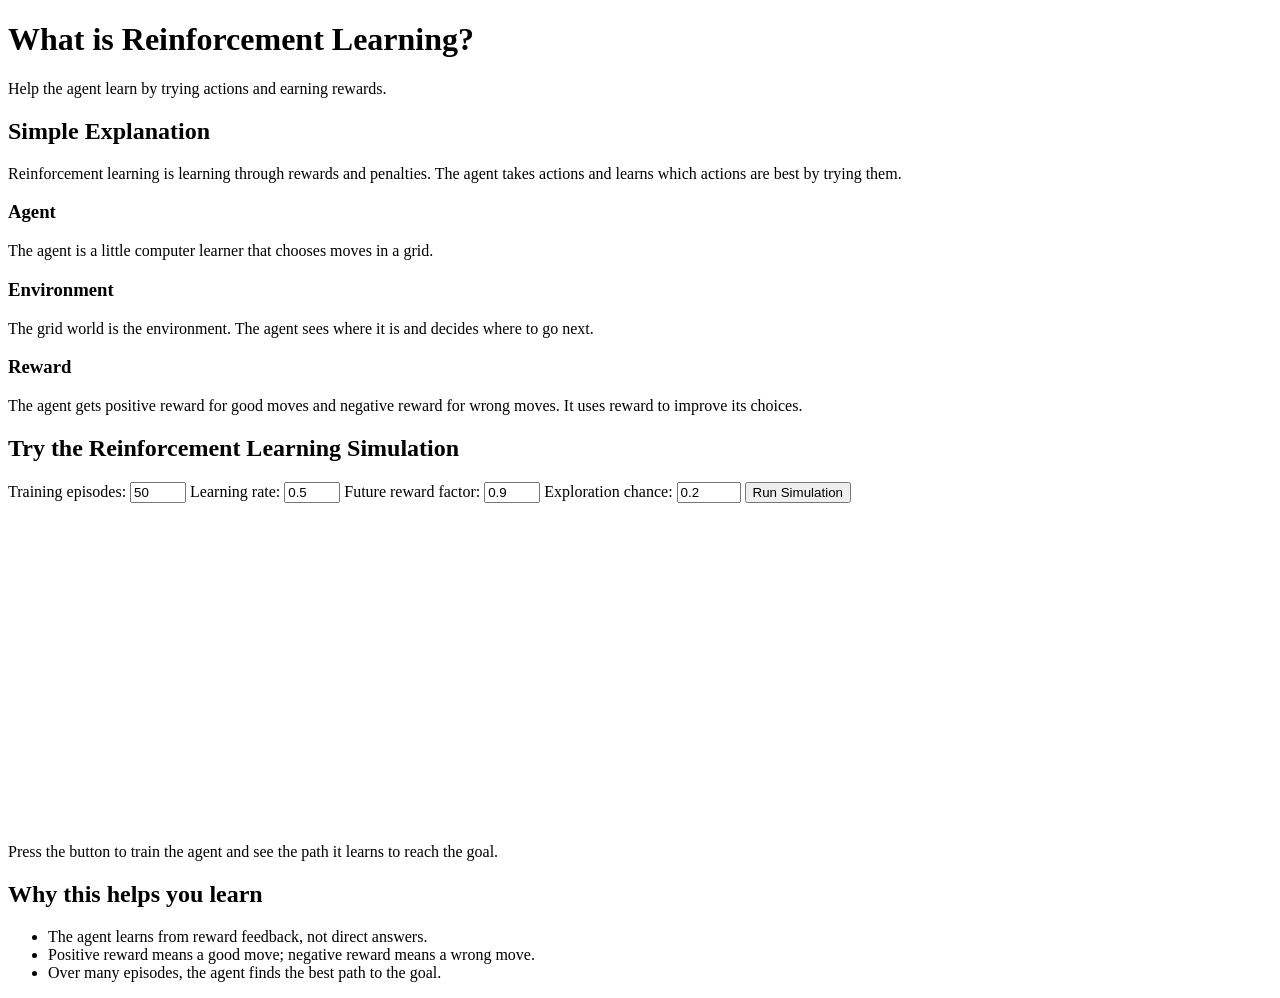
==== machine learning/templates/index.html @ 1ff3c26f "Add files via upload" ====
<!DOCTYPE html>
<html lang="en">
<head>
    <meta charset="UTF-8" />
    <meta name="viewport" content="width=device-width, initial-scale=1.0" />
    <title>Reinforcement Learning for Middle School</title>
    <link rel="stylesheet" href="/static/style.css" />
</head>
<body>
    <header>
        <h1>What is Reinforcement Learning?</h1>
        <p>Help the agent learn by trying actions and earning rewards.</p>
    </header>

    <section class="explanation">
        <h2>Simple Explanation</h2>
        <p>Reinforcement learning is learning through rewards and penalties. The agent takes actions and learns which actions are best by trying them.</p>
        <div class="box">
            <h3>Agent</h3>
            <p>The agent is a little computer learner that chooses moves in a grid.</p>
        </div>
        <div class="box">
            <h3>Environment</h3>
            <p>The grid world is the environment. The agent sees where it is and decides where to go next.</p>
        </div>
        <div class="box">
            <h3>Reward</h3>
            <p>The agent gets positive reward for good moves and negative reward for wrong moves. It uses reward to improve its choices.</p>
        </div>
    </section>

    <section class="interactive">
        <h2>Try the Reinforcement Learning Simulation</h2>
        <div class="controls">
            <label>Training episodes: <input id="episodes" type="number" min="5" max="200" value="50" /></label>
            <label>Learning rate: <input id="alpha" type="number" min="0.1" max="1.0" step="0.1" value="0.5" /></label>
            <label>Future reward factor: <input id="gamma" type="number" min="0.0" max="1.0" step="0.1" value="0.9" /></label>
            <label>Exploration chance: <input id="epsilon" type="number" min="0.0" max="1.0" step="0.05" value="0.2" /></label>
            <button id="simulateButton">Run Simulation</button>
        </div>

        <div class="results">
            <div class="plot-container">
                <canvas id="plotCanvas" width="620" height="320"></canvas>
            </div>
            <div class="summary" id="summary">
                <p>Press the button to train the agent and see the path it learns to reach the goal.</p>
            </div>
        </div>
    </section>

    <section class="notes">
        <h2>Why this helps you learn</h2>
        <ul>
            <li>The agent learns from reward feedback, not direct answers.</li>
            <li>Positive reward means a good move; negative reward means a wrong move.</li>
            <li>Over many episodes, the agent finds the best path to the goal.</li>
        </ul>
    </section>

    <script src="/static/script.js"></script>
</body>
</html>
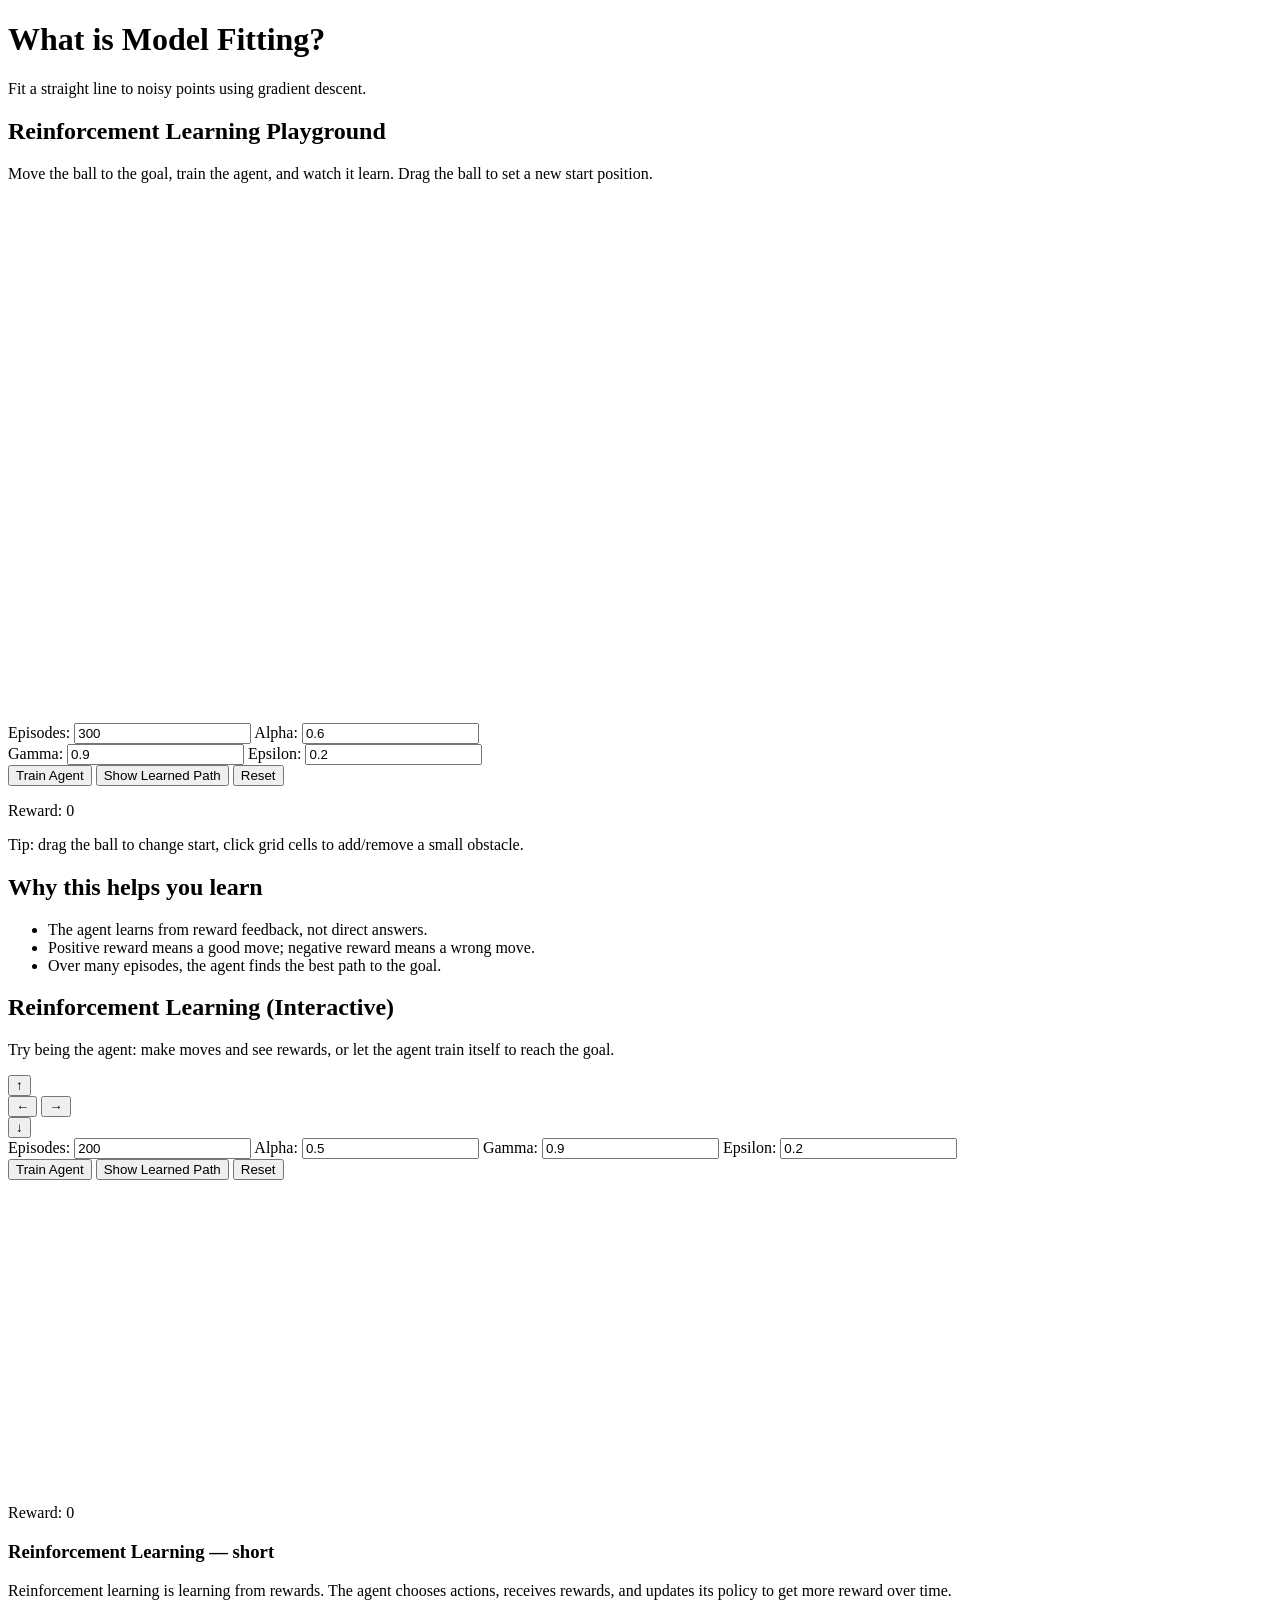
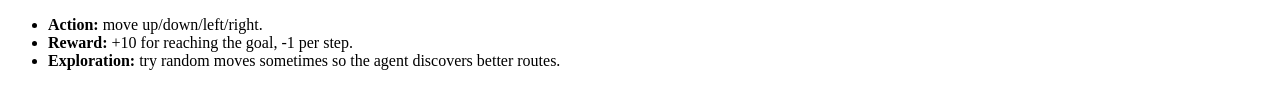
==== commit f9158f5a: "Add files via upload" ====
--- a/machine learning/templates/index.html
+++ b/machine learning/templates/index.html
@@ -3,48 +3,41 @@
 <head>
     <meta charset="UTF-8" />
     <meta name="viewport" content="width=device-width, initial-scale=1.0" />
-    <title>Reinforcement Learning for Middle School</title>
+    <title>Line Fitting Demo for Middle School</title>
     <link rel="stylesheet" href="/static/style.css" />
 </head>
 <body>
     <header>
-        <h1>What is Reinforcement Learning?</h1>
-        <p>Help the agent learn by trying actions and earning rewards.</p>
+        <h1>What is Model Fitting?</h1>
+        <p>Fit a straight line to noisy points using gradient descent.</p>
     </header>
 
-    <section class="explanation">
-        <h2>Simple Explanation</h2>
-        <p>Reinforcement learning is learning through rewards and penalties. The agent takes actions and learns which actions are best by trying them.</p>
-        <div class="box">
-            <h3>Agent</h3>
-            <p>The agent is a little computer learner that chooses moves in a grid.</p>
-        </div>
-        <div class="box">
-            <h3>Environment</h3>
-            <p>The grid world is the environment. The agent sees where it is and decides where to go next.</p>
-        </div>
-        <div class="box">
-            <h3>Reward</h3>
-            <p>The agent gets positive reward for good moves and negative reward for wrong moves. It uses reward to improve its choices.</p>
-        </div>
-    </section>
+    <section class="interactive rl-only">
+        <h2>Reinforcement Learning Playground</h2>
+        <p>Move the ball to the goal, train the agent, and watch it learn. Drag the ball to set a new start position.</p>
 
-    <section class="interactive">
-        <h2>Try the Reinforcement Learning Simulation</h2>
-        <div class="controls">
-            <label>Training episodes: <input id="episodes" type="number" min="5" max="200" value="50" /></label>
-            <label>Learning rate: <input id="alpha" type="number" min="0.1" max="1.0" step="0.1" value="0.5" /></label>
-            <label>Future reward factor: <input id="gamma" type="number" min="0.0" max="1.0" step="0.1" value="0.9" /></label>
-            <label>Exploration chance: <input id="epsilon" type="number" min="0.0" max="1.0" step="0.05" value="0.2" /></label>
-            <button id="simulateButton">Run Simulation</button>
-        </div>
-
-        <div class="results">
-            <div class="plot-container">
-                <canvas id="plotCanvas" width="620" height="320"></canvas>
+        <div class="rl-controls-main">
+            <div class="rl-canvas-wrap">
+                <canvas id="rlCanvas" width="520" height="520"></canvas>
             </div>
-            <div class="summary" id="summary">
-                <p>Press the button to train the agent and see the path it learns to reach the goal.</p>
+            <div class="rl-panel">
+                <div class="panel-row">
+                    <label>Episodes: <input id="rl-episodes" type="number" value="300" min="1"/></label>
+                    <label>Alpha: <input id="rl-alpha" type="number" step="0.05" value="0.6"/></label>
+                </div>
+                <div class="panel-row">
+                    <label>Gamma: <input id="rl-gamma" type="number" step="0.05" value="0.9"/></label>
+                    <label>Epsilon: <input id="rl-epsilon" type="number" step="0.05" value="0.2"/></label>
+                </div>
+                <div class="panel-row action-row">
+                    <button id="rl-train">Train Agent</button>
+                    <button id="rl-run">Show Learned Path</button>
+                    <button id="rl-reset">Reset</button>
+                </div>
+                <div class="panel-info">
+                    <p>Reward: <span id="rl-reward">0</span></p>
+                    <p>Tip: drag the ball to change start, click grid cells to add/remove a small obstacle.</p>
+                </div>
             </div>
         </div>
     </section>
@@ -58,6 +51,49 @@
         </ul>
     </section>
 
+    <section class="rl-demo">
+        <h2>Reinforcement Learning (Interactive)</h2>
+        <p>Try being the agent: make moves and see rewards, or let the agent train itself to reach the goal.</p>
+
+        <div class="rl-controls">
+            <div class="rl-buttons">
+                <button id="rl-up">↑</button>
+                <div>
+                    <button id="rl-left">←</button>
+                    <button id="rl-right">→</button>
+                </div>
+                <button id="rl-down">↓</button>
+            </div>
+
+            <div class="rl-settings">
+                <label>Episodes: <input id="rl-episodes" type="number" value="200" min="1"/></label>
+                <label>Alpha: <input id="rl-alpha" type="number" step="0.05" value="0.5"/></label>
+                <label>Gamma: <input id="rl-gamma" type="number" step="0.05" value="0.9"/></label>
+                <label>Epsilon: <input id="rl-epsilon" type="number" step="0.05" value="0.2"/></label>
+                <div class="rl-action-row">
+                    <button id="rl-train">Train Agent</button>
+                    <button id="rl-run">Show Learned Path</button>
+                    <button id="rl-reset">Reset</button>
+                </div>
+            </div>
+        </div>
+
+        <div class="rl-display">
+            <canvas id="rlCanvas" width="320" height="320"></canvas>
+            <div id="rl-info">Reward: <span id="rl-reward">0</span></div>
+        </div>
+
+        <div class="rl-explain box">
+            <h3>Reinforcement Learning — short</h3>
+            <p>Reinforcement learning is learning from rewards. The agent chooses actions, receives rewards, and updates its policy to get more reward over time.</p>
+            <ul>
+                <li><strong>Action:</strong> move up/down/left/right.</li>
+                <li><strong>Reward:</strong> +10 for reaching the goal, -1 per step.</li>
+                <li><strong>Exploration:</strong> try random moves sometimes so the agent discovers better routes.</li>
+            </ul>
+        </div>
+    </section>
+
     <script src="/static/script.js"></script>
 </body>
 </html>
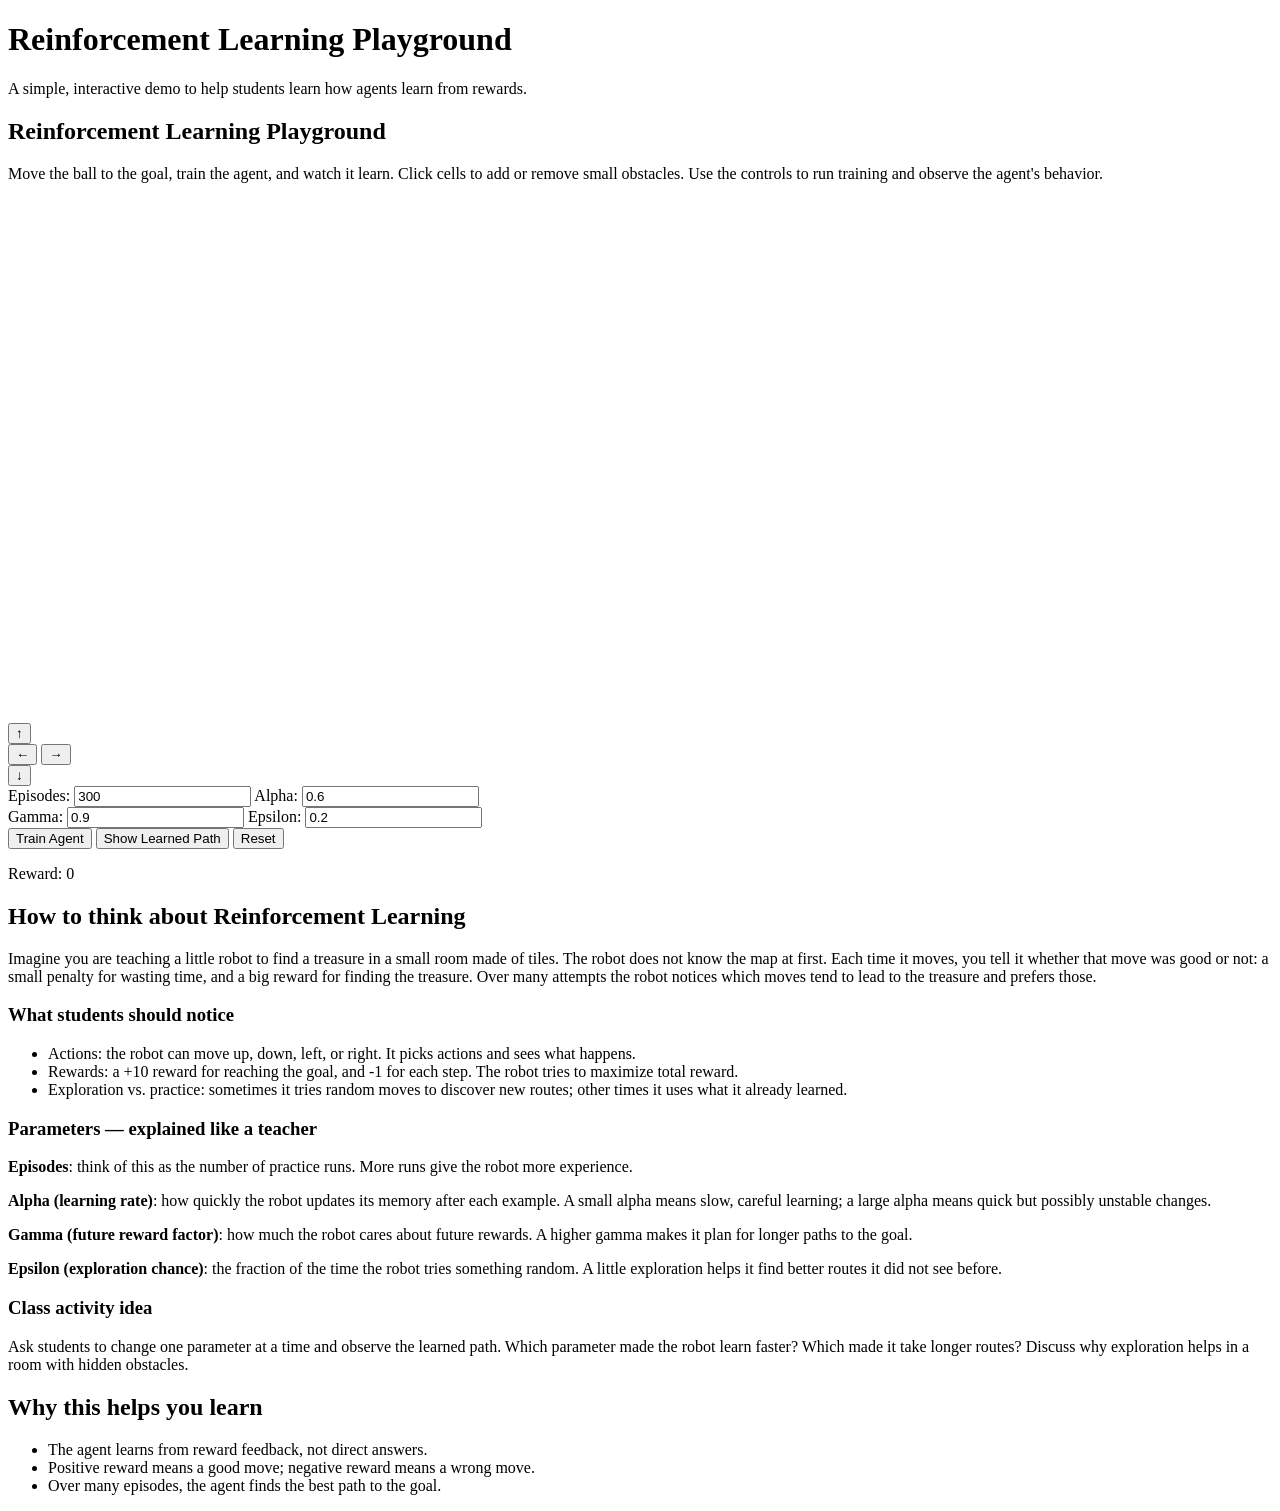
==== commit 5c83de57: "Add files via upload" ====
--- a/machine learning/templates/index.html
+++ b/machine learning/templates/index.html
@@ -3,23 +3,31 @@
 <head>
     <meta charset="UTF-8" />
     <meta name="viewport" content="width=device-width, initial-scale=1.0" />
-    <title>Line Fitting Demo for Middle School</title>
+    <title>Reinforcement Learning Playground for Middle School</title>
     <link rel="stylesheet" href="/static/style.css" />
 </head>
 <body>
     <header>
-        <h1>What is Model Fitting?</h1>
-        <p>Fit a straight line to noisy points using gradient descent.</p>
+        <h1>Reinforcement Learning Playground</h1>
+        <p>A simple, interactive demo to help students learn how agents learn from rewards.</p>
     </header>
 
     <section class="interactive rl-only">
         <h2>Reinforcement Learning Playground</h2>
-        <p>Move the ball to the goal, train the agent, and watch it learn. Drag the ball to set a new start position.</p>
+        <p>Move the ball to the goal, train the agent, and watch it learn. Click cells to add or remove small obstacles. Use the controls to run training and observe the agent's behavior.</p>
 
         <div class="rl-controls-main">
-            <div class="rl-canvas-wrap">
-                <canvas id="rlCanvas" width="520" height="520"></canvas>
-            </div>
+                    <div class="rl-canvas-wrap">
+                    <canvas id="rlCanvas" width="520" height="520"></canvas>
+                    <div class="rl-arrows">
+                        <button id="rl-up" class="arrow">↑</button>
+                        <div class="rl-left-right">
+                            <button id="rl-left" class="arrow">←</button>
+                            <button id="rl-right" class="arrow">→</button>
+                        </div>
+                        <button id="rl-down" class="arrow">↓</button>
+                    </div>
+                </div>
             <div class="rl-panel">
                 <div class="panel-row">
                     <label>Episodes: <input id="rl-episodes" type="number" value="300" min="1"/></label>
@@ -36,10 +44,30 @@
                 </div>
                 <div class="panel-info">
                     <p>Reward: <span id="rl-reward">0</span></p>
-                    <p>Tip: drag the ball to change start, click grid cells to add/remove a small obstacle.</p>
                 </div>
             </div>
         </div>
+    </section>
+
+    <section class="rl-teacher box">
+        <h2>How to think about Reinforcement Learning</h2>
+        <p>Imagine you are teaching a little robot to find a treasure in a small room made of tiles. The robot does not know the map at first. Each time it moves, you tell it whether that move was good or not: a small penalty for wasting time, and a big reward for finding the treasure. Over many attempts the robot notices which moves tend to lead to the treasure and prefers those.</p>
+
+        <h3>What students should notice</h3>
+        <ul>
+            <li>Actions: the robot can move up, down, left, or right. It picks actions and sees what happens.</li>
+            <li>Rewards: a +10 reward for reaching the goal, and -1 for each step. The robot tries to maximize total reward.</li>
+            <li>Exploration vs. practice: sometimes it tries random moves to discover new routes; other times it uses what it already learned.</li>
+        </ul>
+
+        <h3>Parameters — explained like a teacher</h3>
+        <p><strong>Episodes</strong>: think of this as the number of practice runs. More runs give the robot more experience.</p>
+        <p><strong>Alpha (learning rate)</strong>: how quickly the robot updates its memory after each example. A small alpha means slow, careful learning; a large alpha means quick but possibly unstable changes.</p>
+        <p><strong>Gamma (future reward factor)</strong>: how much the robot cares about future rewards. A higher gamma makes it plan for longer paths to the goal.</p>
+        <p><strong>Epsilon (exploration chance)</strong>: the fraction of the time the robot tries something random. A little exploration helps it find better routes it did not see before.</p>
+
+        <h3>Class activity idea</h3>
+        <p>Ask students to change one parameter at a time and observe the learned path. Which parameter made the robot learn faster? Which made it take longer routes? Discuss why exploration helps in a room with hidden obstacles.</p>
     </section>
 
     <section class="notes">
@@ -51,48 +79,7 @@
         </ul>
     </section>
 
-    <section class="rl-demo">
-        <h2>Reinforcement Learning (Interactive)</h2>
-        <p>Try being the agent: make moves and see rewards, or let the agent train itself to reach the goal.</p>
-
-        <div class="rl-controls">
-            <div class="rl-buttons">
-                <button id="rl-up">↑</button>
-                <div>
-                    <button id="rl-left">←</button>
-                    <button id="rl-right">→</button>
-                </div>
-                <button id="rl-down">↓</button>
-            </div>
-
-            <div class="rl-settings">
-                <label>Episodes: <input id="rl-episodes" type="number" value="200" min="1"/></label>
-                <label>Alpha: <input id="rl-alpha" type="number" step="0.05" value="0.5"/></label>
-                <label>Gamma: <input id="rl-gamma" type="number" step="0.05" value="0.9"/></label>
-                <label>Epsilon: <input id="rl-epsilon" type="number" step="0.05" value="0.2"/></label>
-                <div class="rl-action-row">
-                    <button id="rl-train">Train Agent</button>
-                    <button id="rl-run">Show Learned Path</button>
-                    <button id="rl-reset">Reset</button>
-                </div>
-            </div>
-        </div>
-
-        <div class="rl-display">
-            <canvas id="rlCanvas" width="320" height="320"></canvas>
-            <div id="rl-info">Reward: <span id="rl-reward">0</span></div>
-        </div>
-
-        <div class="rl-explain box">
-            <h3>Reinforcement Learning — short</h3>
-            <p>Reinforcement learning is learning from rewards. The agent chooses actions, receives rewards, and updates its policy to get more reward over time.</p>
-            <ul>
-                <li><strong>Action:</strong> move up/down/left/right.</li>
-                <li><strong>Reward:</strong> +10 for reaching the goal, -1 per step.</li>
-                <li><strong>Exploration:</strong> try random moves sometimes so the agent discovers better routes.</li>
-            </ul>
-        </div>
-    </section>
+    <!-- single RL playground kept above; no extra section here -->
 
     <script src="/static/script.js"></script>
 </body>
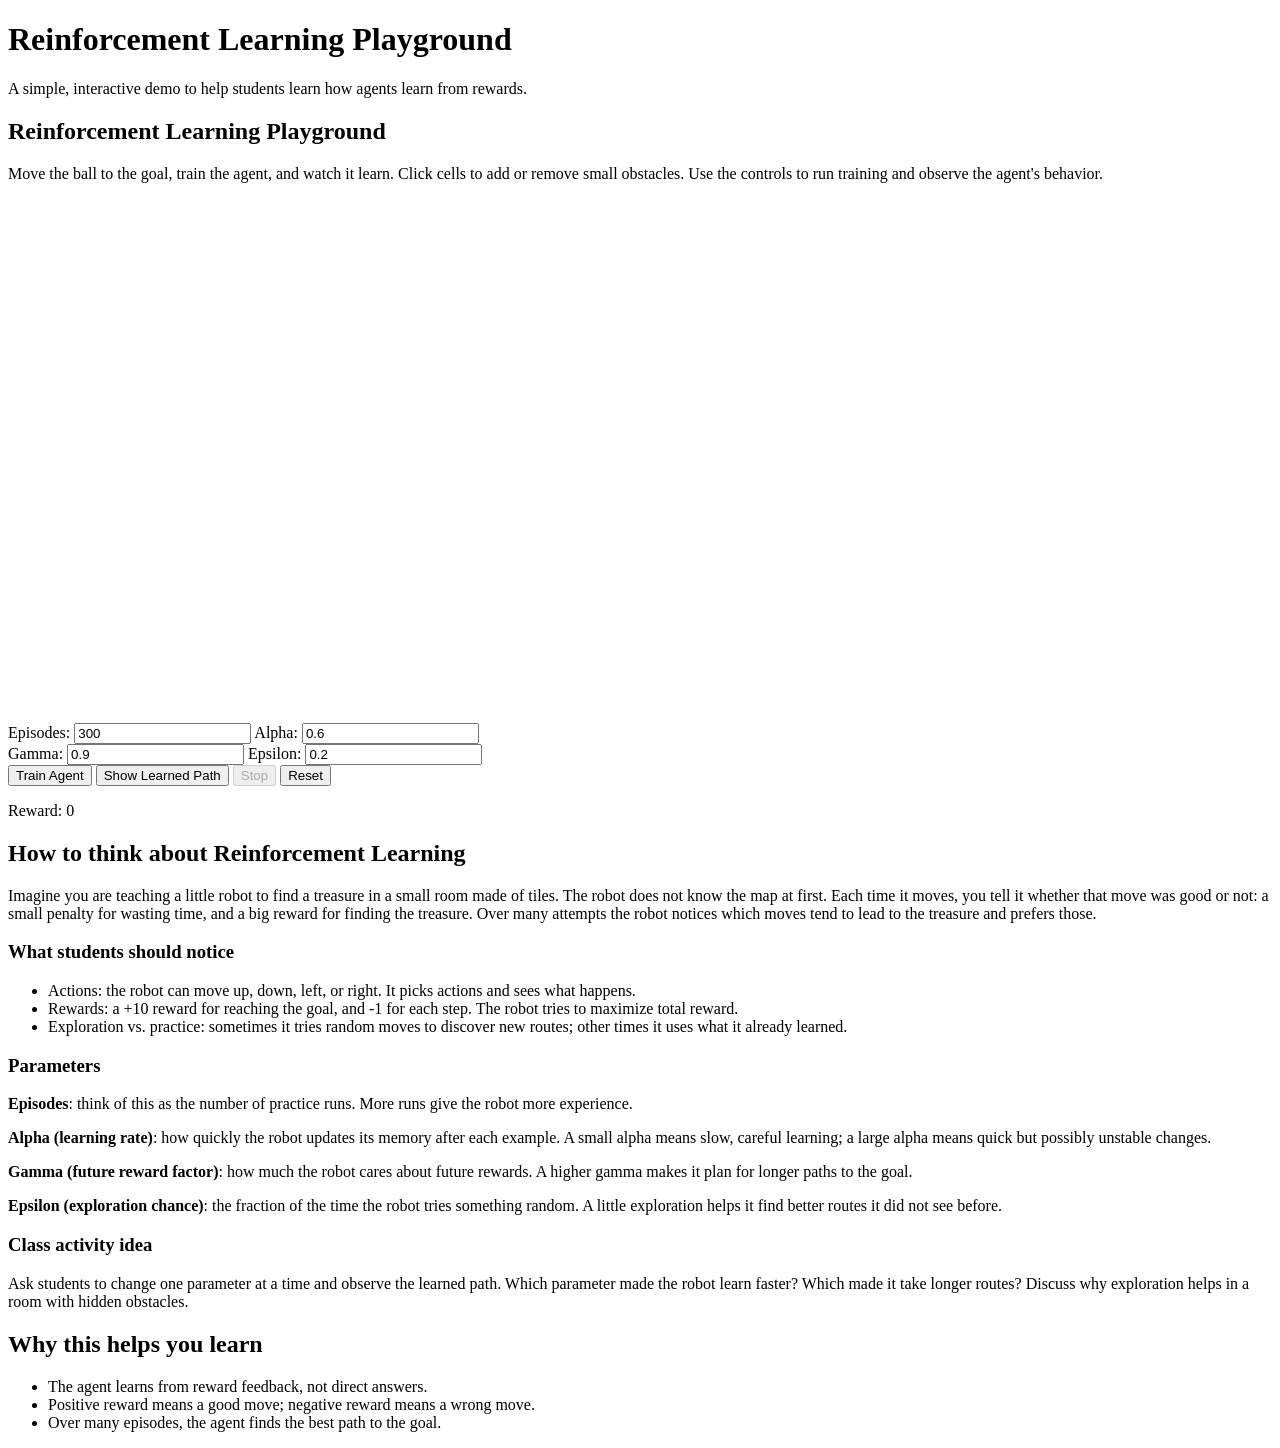
==== commit 027c5960: "Add files via upload" ====
--- a/machine learning/templates/index.html
+++ b/machine learning/templates/index.html
@@ -19,14 +19,7 @@
         <div class="rl-controls-main">
                     <div class="rl-canvas-wrap">
                     <canvas id="rlCanvas" width="520" height="520"></canvas>
-                    <div class="rl-arrows">
-                        <button id="rl-up" class="arrow">↑</button>
-                        <div class="rl-left-right">
-                            <button id="rl-left" class="arrow">←</button>
-                            <button id="rl-right" class="arrow">→</button>
-                        </div>
-                        <button id="rl-down" class="arrow">↓</button>
-                    </div>
+
                 </div>
             <div class="rl-panel">
                 <div class="panel-row">
@@ -39,8 +32,7 @@
                 </div>
                 <div class="panel-row action-row">
                     <button id="rl-train">Train Agent</button>
-                    <button id="rl-run">Show Learned Path</button>
-                    <button id="rl-reset">Reset</button>
+                    <button id="rl-run">Show Learned Path</button>                    <button id="rl-stop" disabled>Stop</button>                    <button id="rl-reset">Reset</button>
                 </div>
                 <div class="panel-info">
                     <p>Reward: <span id="rl-reward">0</span></p>
@@ -60,7 +52,7 @@
             <li>Exploration vs. practice: sometimes it tries random moves to discover new routes; other times it uses what it already learned.</li>
         </ul>
 
-        <h3>Parameters — explained like a teacher</h3>
+        <h3>Parameters</h3>
         <p><strong>Episodes</strong>: think of this as the number of practice runs. More runs give the robot more experience.</p>
         <p><strong>Alpha (learning rate)</strong>: how quickly the robot updates its memory after each example. A small alpha means slow, careful learning; a large alpha means quick but possibly unstable changes.</p>
         <p><strong>Gamma (future reward factor)</strong>: how much the robot cares about future rewards. A higher gamma makes it plan for longer paths to the goal.</p>
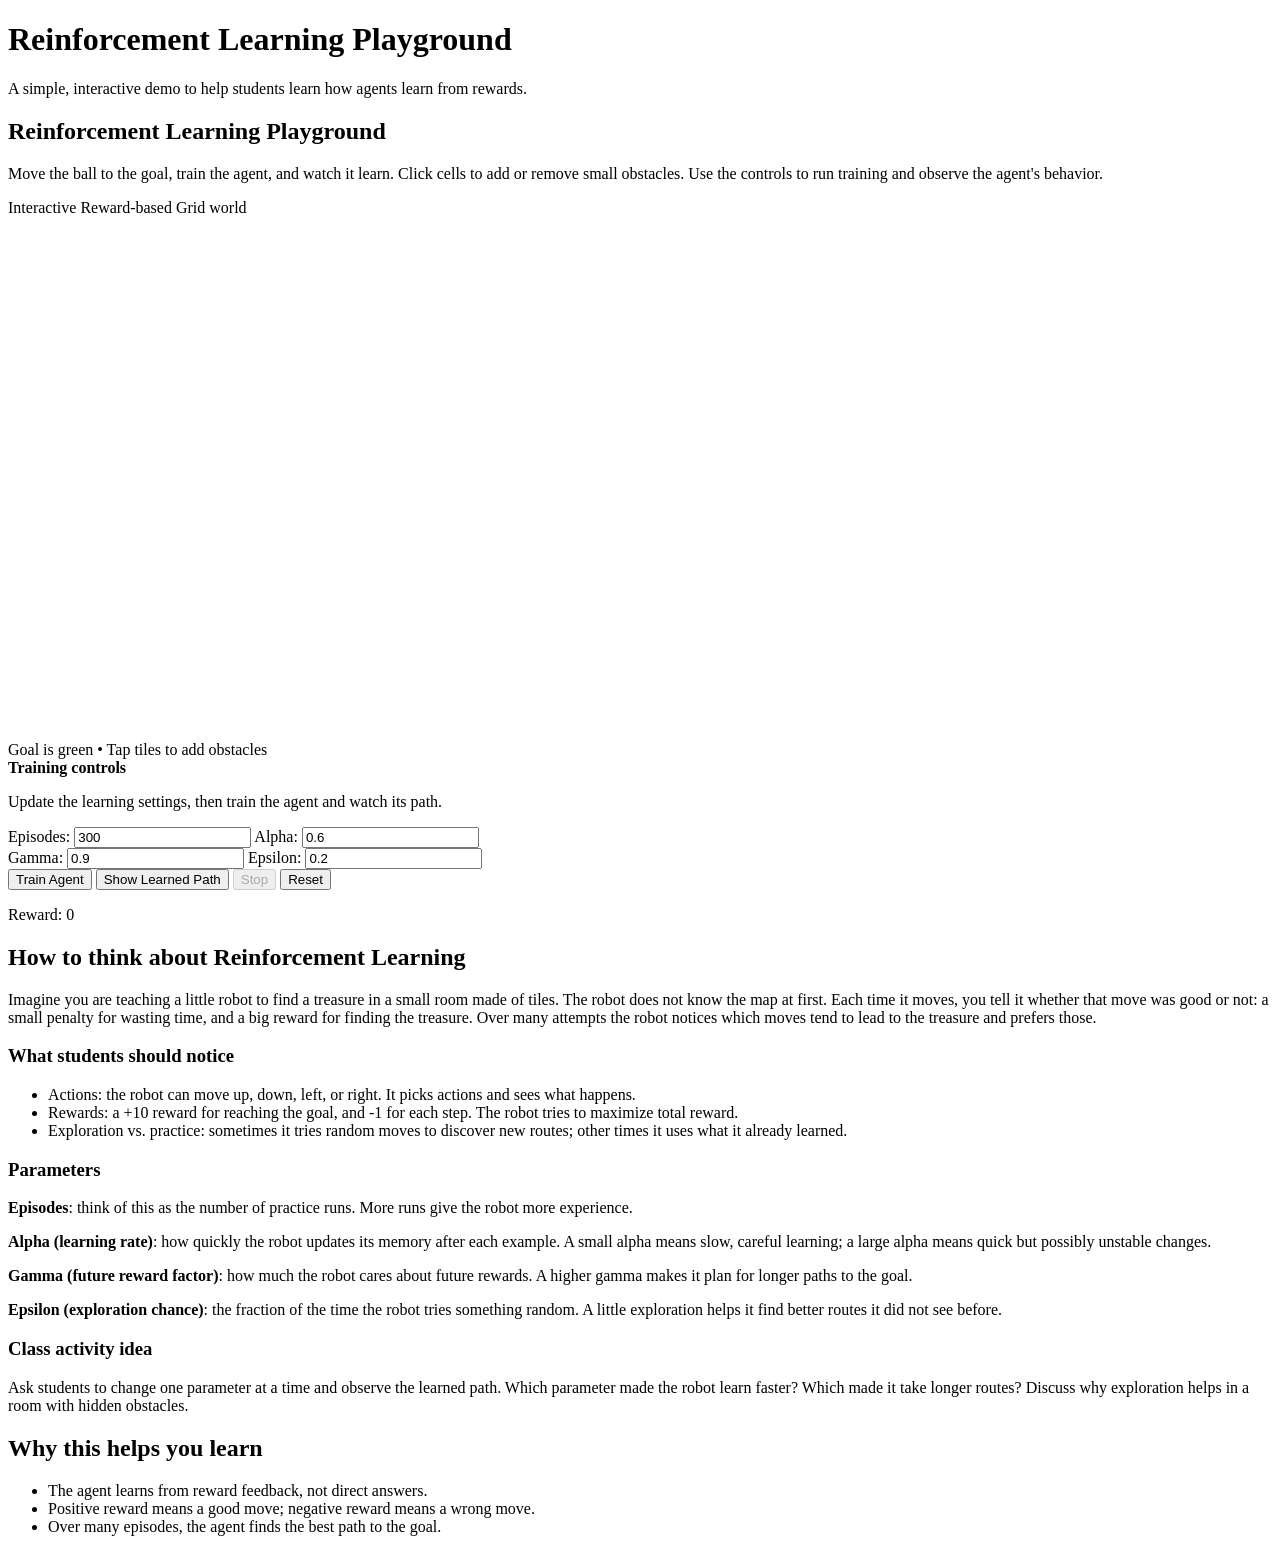
==== commit 3ed2fd21: "Add files via upload" ====
--- a/machine learning/templates/index.html
+++ b/machine learning/templates/index.html
@@ -16,12 +16,22 @@
         <h2>Reinforcement Learning Playground</h2>
         <p>Move the ball to the goal, train the agent, and watch it learn. Click cells to add or remove small obstacles. Use the controls to run training and observe the agent's behavior.</p>
 
+        <div class="rl-summary">
+            <span class="badge">Interactive</span>
+            <span class="badge">Reward-based</span>
+            <span class="badge">Grid world</span>
+        </div>
+
         <div class="rl-controls-main">
-                    <div class="rl-canvas-wrap">
-                    <canvas id="rlCanvas" width="520" height="520"></canvas>
-
+            <div class="rl-canvas-wrap">
+                <canvas id="rlCanvas" width="520" height="520"></canvas>
+                <div class="rl-canvas-label">Goal is green • Tap tiles to add obstacles</div>
+            </div>
+            <div class="rl-panel">
+                <div class="panel-header">
+                    <strong>Training controls</strong>
+                    <p>Update the learning settings, then train the agent and watch its path.</p>
                 </div>
-            <div class="rl-panel">
                 <div class="panel-row">
                     <label>Episodes: <input id="rl-episodes" type="number" value="300" min="1"/></label>
                     <label>Alpha: <input id="rl-alpha" type="number" step="0.05" value="0.6"/></label>
@@ -32,7 +42,9 @@
                 </div>
                 <div class="panel-row action-row">
                     <button id="rl-train">Train Agent</button>
-                    <button id="rl-run">Show Learned Path</button>                    <button id="rl-stop" disabled>Stop</button>                    <button id="rl-reset">Reset</button>
+                    <button id="rl-run">Show Learned Path</button>
+                    <button id="rl-stop" disabled>Stop</button>
+                    <button id="rl-reset">Reset</button>
                 </div>
                 <div class="panel-info">
                     <p>Reward: <span id="rl-reward">0</span></p>
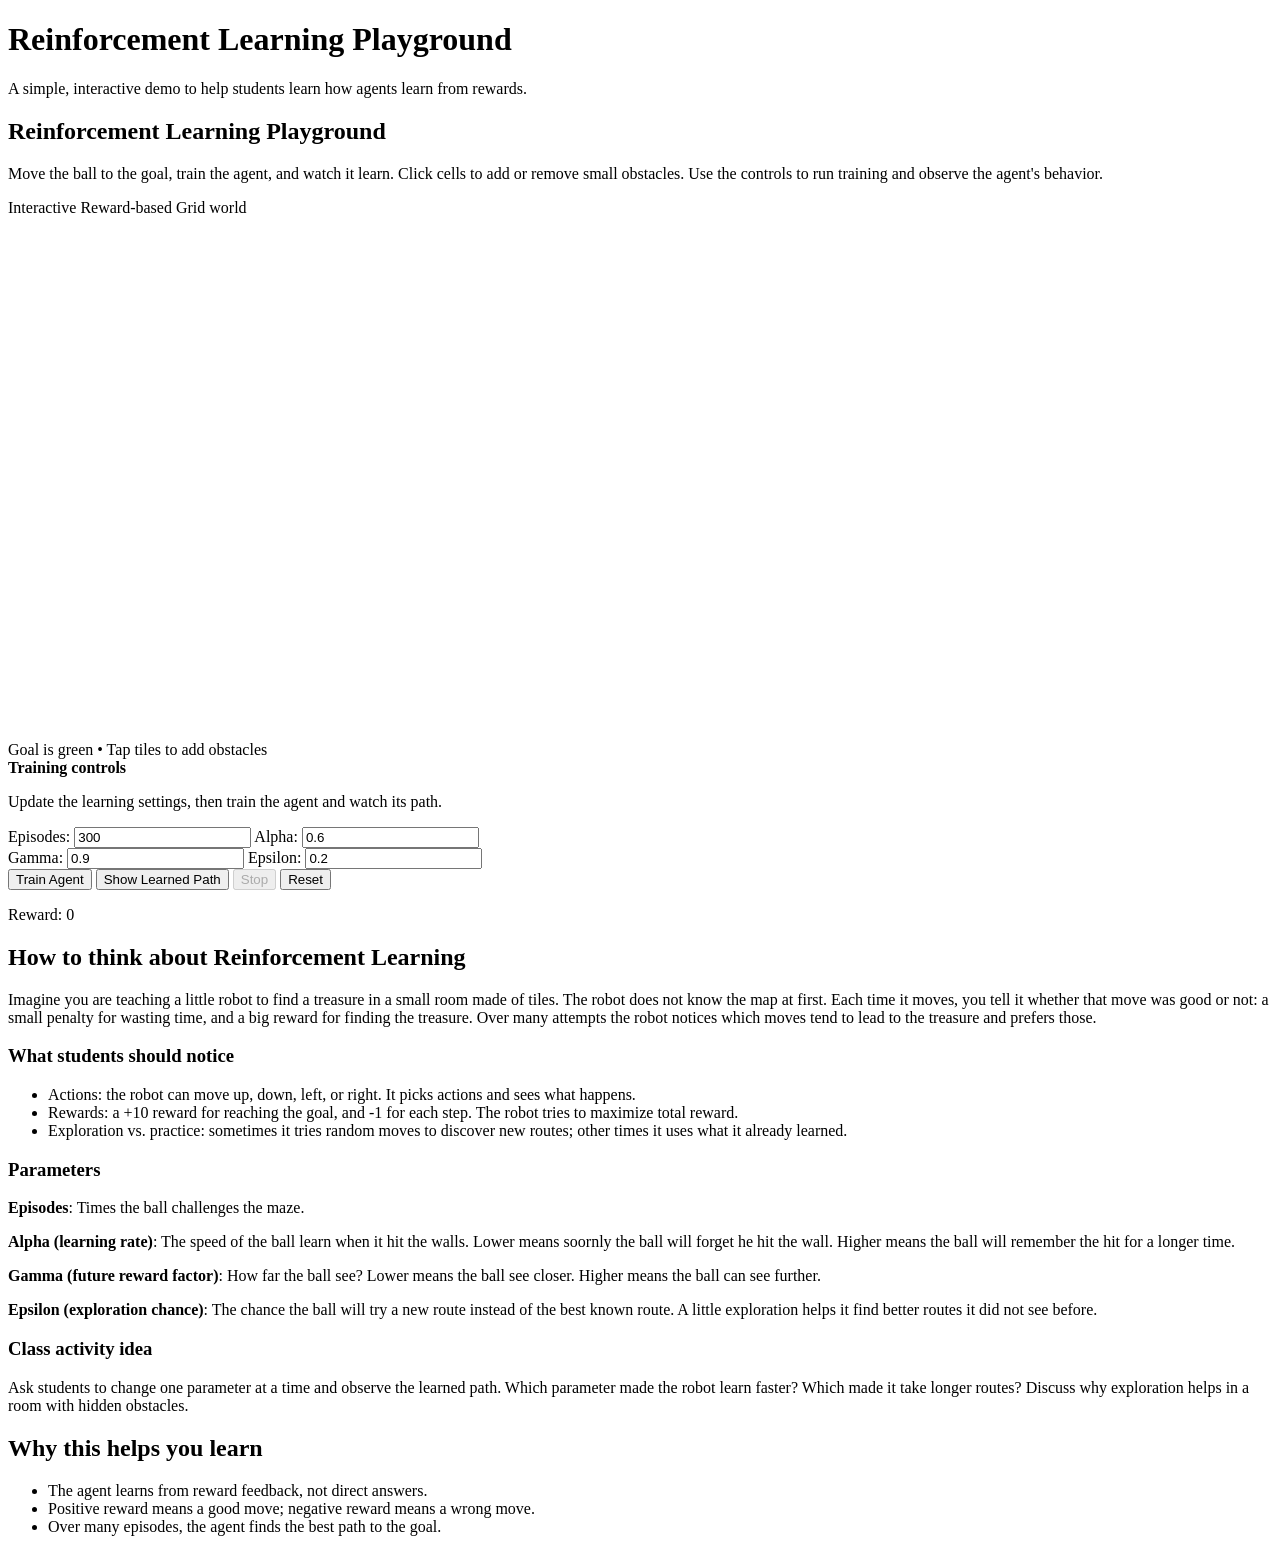
==== commit 73ec3f3b: "Revise parameter descriptions in index.html Updated explanations for reinforcement learning paramete" ====
--- a/machine learning/templates/index.html
+++ b/machine learning/templates/index.html
@@ -65,10 +65,17 @@
         </ul>
 
         <h3>Parameters</h3>
-        <p><strong>Episodes</strong>: think of this as the number of practice runs. More runs give the robot more experience.</p>
-        <p><strong>Alpha (learning rate)</strong>: how quickly the robot updates its memory after each example. A small alpha means slow, careful learning; a large alpha means quick but possibly unstable changes.</p>
-        <p><strong>Gamma (future reward factor)</strong>: how much the robot cares about future rewards. A higher gamma makes it plan for longer paths to the goal.</p>
-        <p><strong>Epsilon (exploration chance)</strong>: the fraction of the time the robot tries something random. A little exploration helps it find better routes it did not see before.</p>
+        <!-- <p><strong>Episodes</strong>: think of this as the number of practice runs. More runs give the robot more experience.</p> -->
+         <p><strong>Episodes</strong>: Times the ball challenges the maze. </p>
+
+        <!-- <p><strong>Alpha (learning rate)</strong>: how quickly the robot updates its memory after each example. A small alpha means slow, careful learning; a large alpha means quick but possibly unstable changes.</p> -->
+        <p><strong>Alpha (learning rate)</strong>: The speed of the ball learn when it hit the walls. Lower means soornly the ball will forget he hit the wall. Higher means the ball will remember the hit for a longer time.</p>
+
+        <!-- <p><strong>Gamma (future reward factor)</strong>: how much the robot cares about future rewards. A higher gamma makes it plan for longer paths to the goal.</p> -->
+        <p><strong>Gamma (future reward factor)</strong>: How far the ball see? Lower means the ball see closer. Higher means the ball can see further.</p>
+
+        <!-- <p><strong>Epsilon (exploration chance)</strong>: the fraction of the time the robot tries something random. A little exploration helps it find better routes it did not see before.</p> -->
+        <p><strong>Epsilon (exploration chance)</strong>: The chance the ball will try a new route instead of the best known route. A little exploration helps it find better routes it did not see before.</p>
 
         <h3>Class activity idea</h3>
         <p>Ask students to change one parameter at a time and observe the learned path. Which parameter made the robot learn faster? Which made it take longer routes? Discuss why exploration helps in a room with hidden obstacles.</p>
